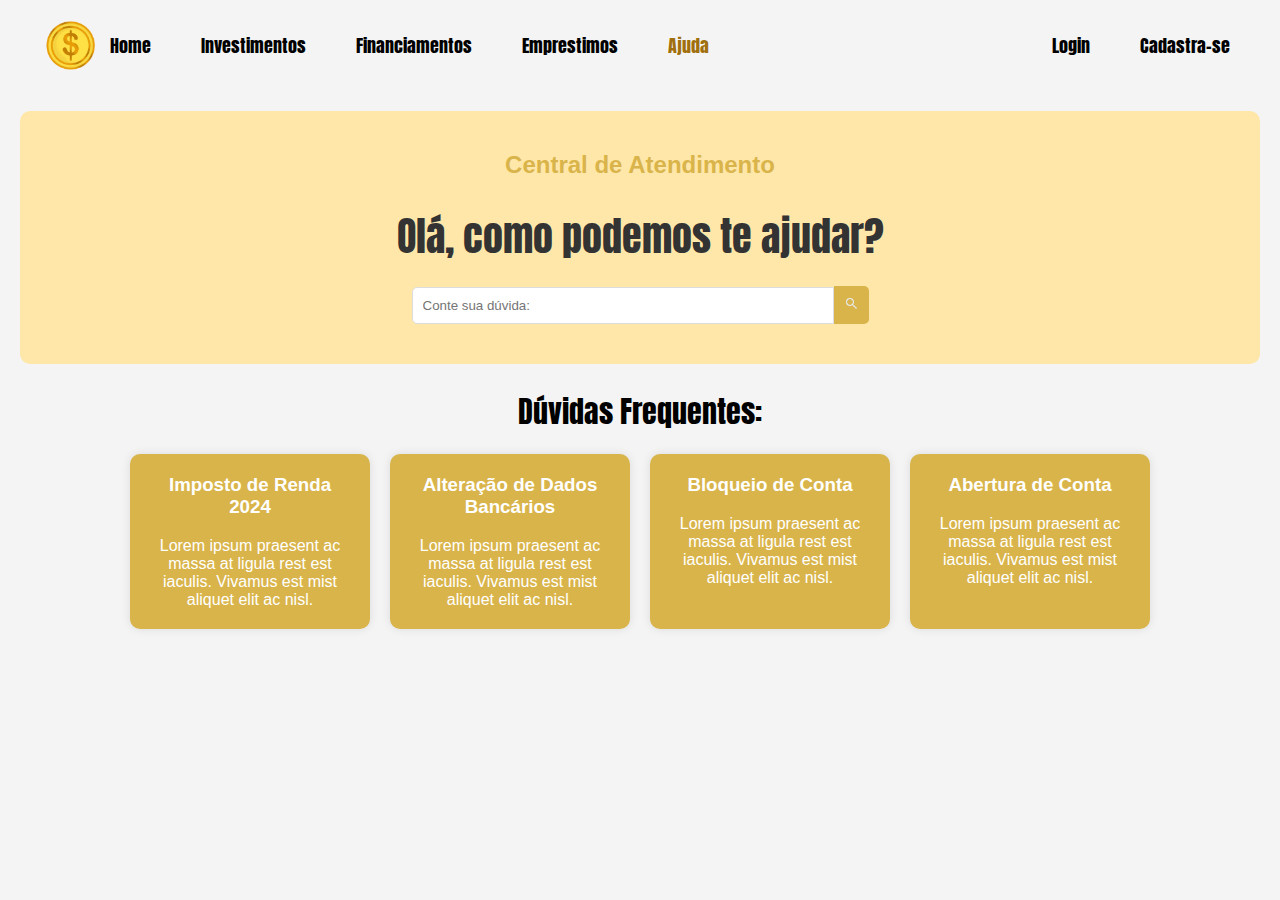
==== ajuda.html @ f7dad7c3 "atualizaçao do site" ====
<!DOCTYPE html>
<html lang="pt-BR">
<head>
    <meta charset="UTF-8">
    <meta name="viewport" content="width=device-width, initial-scale=1.0">
    <title>Ajuda - DimDim</title>
    <link rel="stylesheet" href="StyleAjuda.css">
</head>
<body>
    <header>
        <nav>
            <ul>
                <div class="cabeçalho">
                    <img class="moeda" src="img/moedaS.png" href="index.html" alt="">
                    <li><a class="Link" href="index.html">Home</a></li>
                    <li><a class="Link" href="investimento.html">Investimentos</a></li>
                    <li><a class="Link" href="financiamento.html">Financiamentos</a></li>
                    <li><a class="Link" href="empres.html">Emprestimos</a></li>
                    <li><a class="Link" href="ajuda.html"><span style="color: #a1700e;">Ajuda</span></a></li>
                </div>
            </ul>
        </nav>

        <div class="cabeçalho2">
            <li><a class="Link" href="login.html">Login</a></li>
            <li><a class="Link" href="cadastrar.html">Cadastra-se</a></li>
        </div>
    </header>  
    <main>
        <div class="help-center">
            <h2>Central de Atendimento</h2>
            <h1 class="dimdim">Olá, como podemos te ajudar?</h1>
            <div class="search-bar">
                <input type="text" placeholder="Conte sua dúvida:">
                <button><img src="img/searchIcon.png" alt="Search"></button>
            </div>
        </div>
        <section class="frequent-questions">
            <h2 class="dimtext">Dúvidas Frequentes:</h2>
            <div class="cards">
                <div class="card">
                    <h3>Imposto de Renda 2024</h3>
                    <p>Lorem ipsum praesent ac massa at ligula rest est iaculis. Vivamus est mist aliquet elit ac nisl.</p>
                </div>
                <div class="card">
                    <h3>Alteração de Dados Bancários</h3>
                    <p>Lorem ipsum praesent ac massa at ligula rest est iaculis. Vivamus est mist aliquet elit ac nisl.</p>
                </div>
                <div class="card">
                    <h3>Bloqueio de Conta</h3>
                    <p>Lorem ipsum praesent ac massa at ligula rest est iaculis. Vivamus est mist aliquet elit ac nisl.</p>
                </div>
                <div class="card">
                    <h3>Abertura de Conta</h3>
                    <p>Lorem ipsum praesent ac massa at ligula rest est iaculis. Vivamus est mist aliquet elit ac nisl.</p>
                </div>
            </div>
        </section>
    </main>
</body>
</html>
---- StyleAjuda.css ----
@import url('https://fonts.googleapis.com/css2?family=Anton&display=swap');

.dimdim{
    font-family: "Anton", sans-serif;
    font-weight: 400;
    font-style: normal;
    font-size: 40px;
    margin-bottom: 0;
}

.dimtext{
    font-family: "Anton", sans-serif;
    font-weight: 400;
    font-style: normal;
    font-size: 30px;
}
.cabeçalho{
 
    
    display: flex;
    list-style-type: none;
    align-items: center;
    justify-content:left ;
    text-align: center;

    perspective: 1000px;
}

header{
    display: flex;
    justify-content: space-between;
    
}

.cabeçalho2{
 
    /* margin-left: 110px; */
    display: flex;
    list-style-type: none;
    align-items: center;
    justify-content:right ;
    text-align: center;
    
}

.Link{
    margin-right: 50px;
    font-family: "Anton", sans-serif;
    text-decoration: none;
    color: #000000;
    font-size: 18px;
    transition: transform 0.3s; 
    display: inline-block; 
   
}

.Link:hover{
    transform: translateY(-5px);
}

.moeda{
    width: 70px;
    margin: 0;
    padding: 0;
}

body {
    font-family: Arial, sans-serif;
    margin: 0;
    padding: 0;
    background-color: #f4f4f4;
}

main {
    padding: 20px;
}

.help-center {
    text-align: center;
    background-color: #FFE7A9;
    padding: 40px 20px;
    border-radius: 10px;
    margin-bottom: 20px;
}

.help-center h2 {
    margin-top: 0;
    color: #d9b44a;
}

.help-center h1 {
    color: #333;
}

.search-bar {
    display: flex;
    justify-content: center;
    align-items: center;
    margin-top: 20px;
}

.search-bar input {
    padding: 10px;
    border: 1px solid #ddd;
    border-radius: 5px 0 0 5px;
    width: 80%;
    max-width: 400px;
}

.search-bar button {
    padding: 10px;
    background-color: #d9b44a;
    border: none;
    border-radius: 0 5px 5px 0;
    cursor: pointer;
}

.search-bar button img {
    width: 15px;
    height: 15px;
}

.frequent-questions {
    text-align: center;
}

.frequent-questions h2 {
    margin-bottom: 20px;
}

.cards {
    display: flex;
    justify-content: center;
    gap: 20px;
    flex-wrap: wrap;
}

.card {
    background-color: #d9b44a;
    color: #fff;
    padding: 20px;
    border-radius: 10px;
    width: 200px;
    box-shadow: 0 0 10px rgba(0, 0, 0, 0.1);
}

.card h3 {
    margin-top: 0;
}

.card p {
    margin: 10px 0 0 0;
}

@media (max-width: 768px) {
    .search-bar {
        flex-direction: column;
    }

    .search-bar input {
        border-radius: 5px;
        margin-bottom: 10px;
        width: 100%;
    }

    .search-bar button {
        border-radius: 5px;
        width: 100%;
    }

    .cards {
        flex-direction: column;
        align-items: center;
    }

    .card {
        width: 80%;
        max-width: 300px;
    }
}
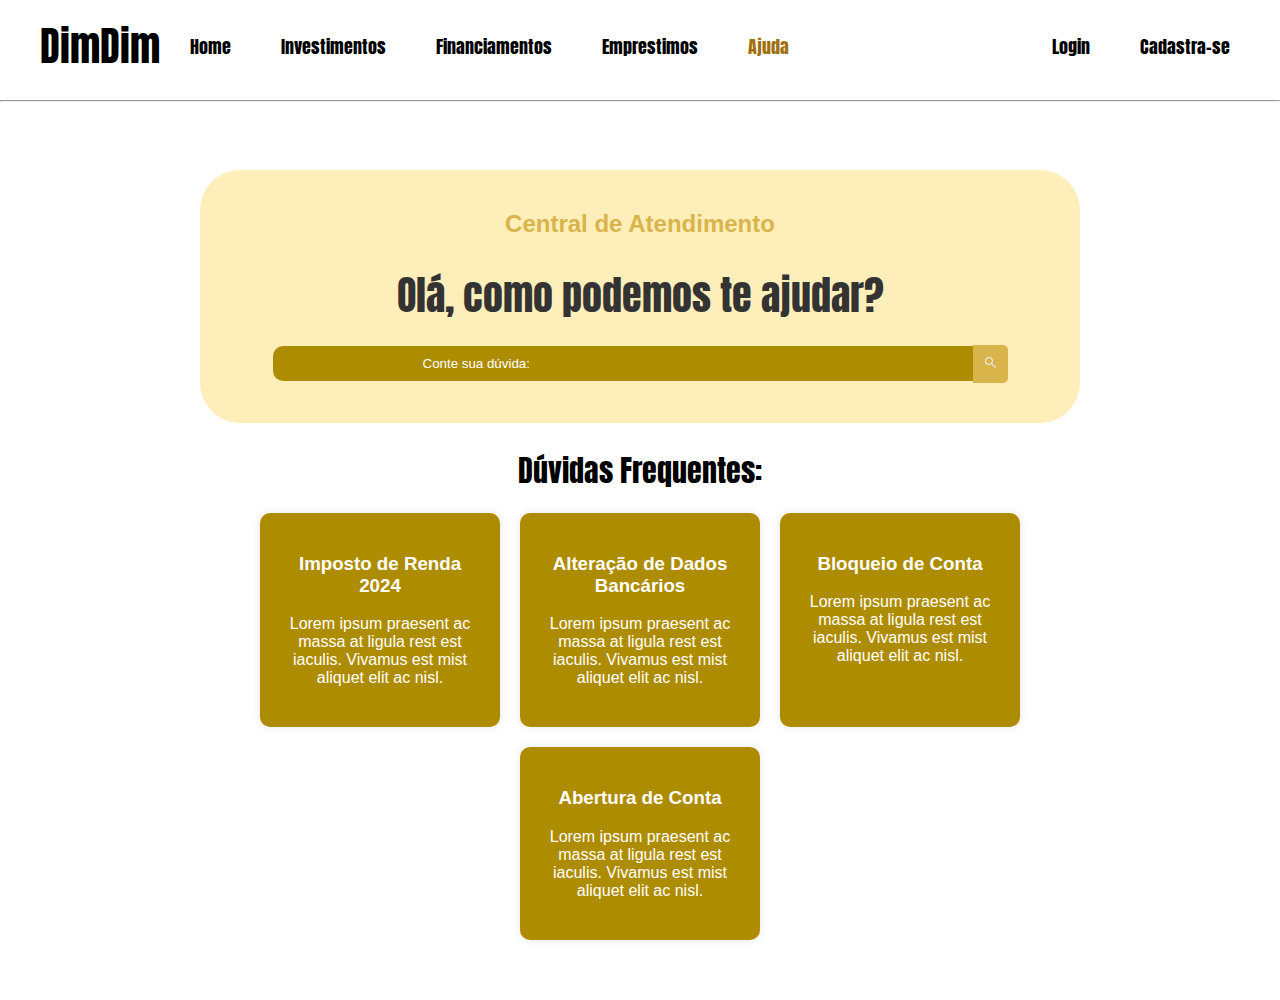
==== commit ec675808: "finals" ====
--- a/ajuda.html
+++ b/ajuda.html
@@ -5,13 +5,14 @@
     <meta name="viewport" content="width=device-width, initial-scale=1.0">
     <title>Ajuda - DimDim</title>
     <link rel="stylesheet" href="StyleAjuda.css">
+   
 </head>
 <body>
     <header>
         <nav>
             <ul>
                 <div class="cabeçalho">
-                    <img class="moeda" src="img/moedaS.png" href="index.html" alt="">
+                    <li><a class="logo" href="index.html">DimDim</a></li>
                     <li><a class="Link" href="index.html">Home</a></li>
                     <li><a class="Link" href="investimento.html">Investimentos</a></li>
                     <li><a class="Link" href="financiamento.html">Financiamentos</a></li>
@@ -26,6 +27,9 @@
             <li><a class="Link" href="cadastrar.html">Cadastra-se</a></li>
         </div>
     </header>  
+
+    <hr style="background-color: #750404;">
+
     <main>
         <div class="help-center">
             <h2>Central de Atendimento</h2>
--- a/StyleAjuda.css
+++ b/StyleAjuda.css
@@ -25,6 +25,14 @@
 
     perspective: 1000px;
 }
+
+.logo{
+    font-family:"Anton", sans-serif;
+    color: rgb(0, 0, 0);
+    font-size: 40px;
+    text-decoration: none;
+    padding-right: 30px;
+ }
 
 header{
     display: flex;
@@ -68,18 +76,18 @@
     font-family: Arial, sans-serif;
     margin: 0;
     padding: 0;
-    background-color: #f4f4f4;
+    background-color: #ffffff;
 }
 
 main {
-    padding: 20px;
+    padding: 60px 200px;
 }
 
 .help-center {
     text-align: center;
-    background-color: #FFE7A9;
-    padding: 40px 20px;
-    border-radius: 10px;
+    background-color: #FEEEBA;
+    padding: 40px 40px;
+    border-radius: 40px;
     margin-bottom: 20px;
 }
 
@@ -97,15 +105,25 @@
     justify-content: center;
     align-items: center;
     margin-top: 20px;
+    
 }
 
 .search-bar input {
     padding: 10px;
-    border: 1px solid #ddd;
-    border-radius: 5px 0 0 5px;
+    border: none;
+    border-radius: 10px 0 0 10px;
     width: 80%;
     max-width: 400px;
+    outline: none;
+    background-color: #AE8C00;
+    color: #ffffff;
+    padding: 10px 150px;
 }
+
+input::placeholder {
+    color: rgb(255, 255, 255); /* Mude "red" para a cor que você desejar */
+ 
+  }
 
 .search-bar button {
     padding: 10px;
@@ -136,9 +154,9 @@
 }
 
 .card {
-    background-color: #d9b44a;
+    background-color: #AE8C00;
     color: #fff;
-    padding: 20px;
+    padding: 40px 20px;
     border-radius: 10px;
     width: 200px;
     box-shadow: 0 0 10px rgba(0, 0, 0, 0.1);
